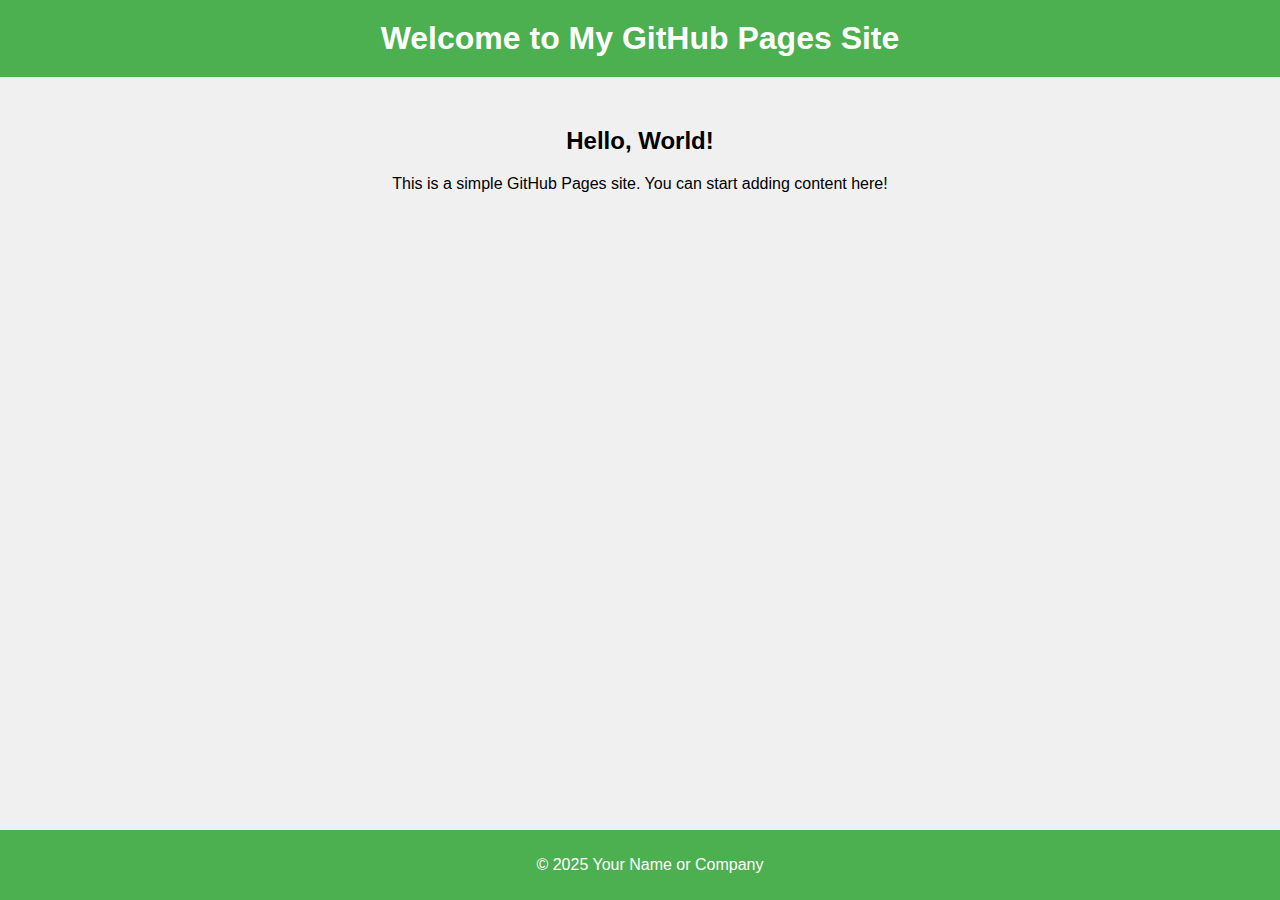
==== index.html @ c52227a0 "Add index.html for GitHub Pages" ====
<!DOCTYPE html>
<html lang="en">
<head>
    <meta charset="UTF-8">
    <meta name="viewport" content="width=device-width, initial-scale=1.0">
    <title>Your GitHub Pages Site</title>
    <style>
        body {
            font-family: Arial, sans-serif;
            background-color: #f0f0f0;
            margin: 0;
            padding: 0;
            text-align: center;
        }
        header {
            background-color: #4CAF50;
            color: white;
            padding: 20px;
        }
        h1 {
            margin: 0;
        }
        .content {
            margin-top: 50px;
        }
        footer {
            position: fixed;
            bottom: 0;
            width: 100%;
            background-color: #4CAF50;
            color: white;
            text-align: center;
            padding: 10px;
        }
    </style>
</head>
<body>
    <header>
        <h1>Welcome to My GitHub Pages Site</h1>
    </header>

    <div class="content">
        <h2>Hello, World!</h2>
        <p>This is a simple GitHub Pages site. You can start adding content here!</p>
    </div>

    <footer>
        <p>&copy; 2025 Your Name or Company</p>
    </footer>
</body>
</html>
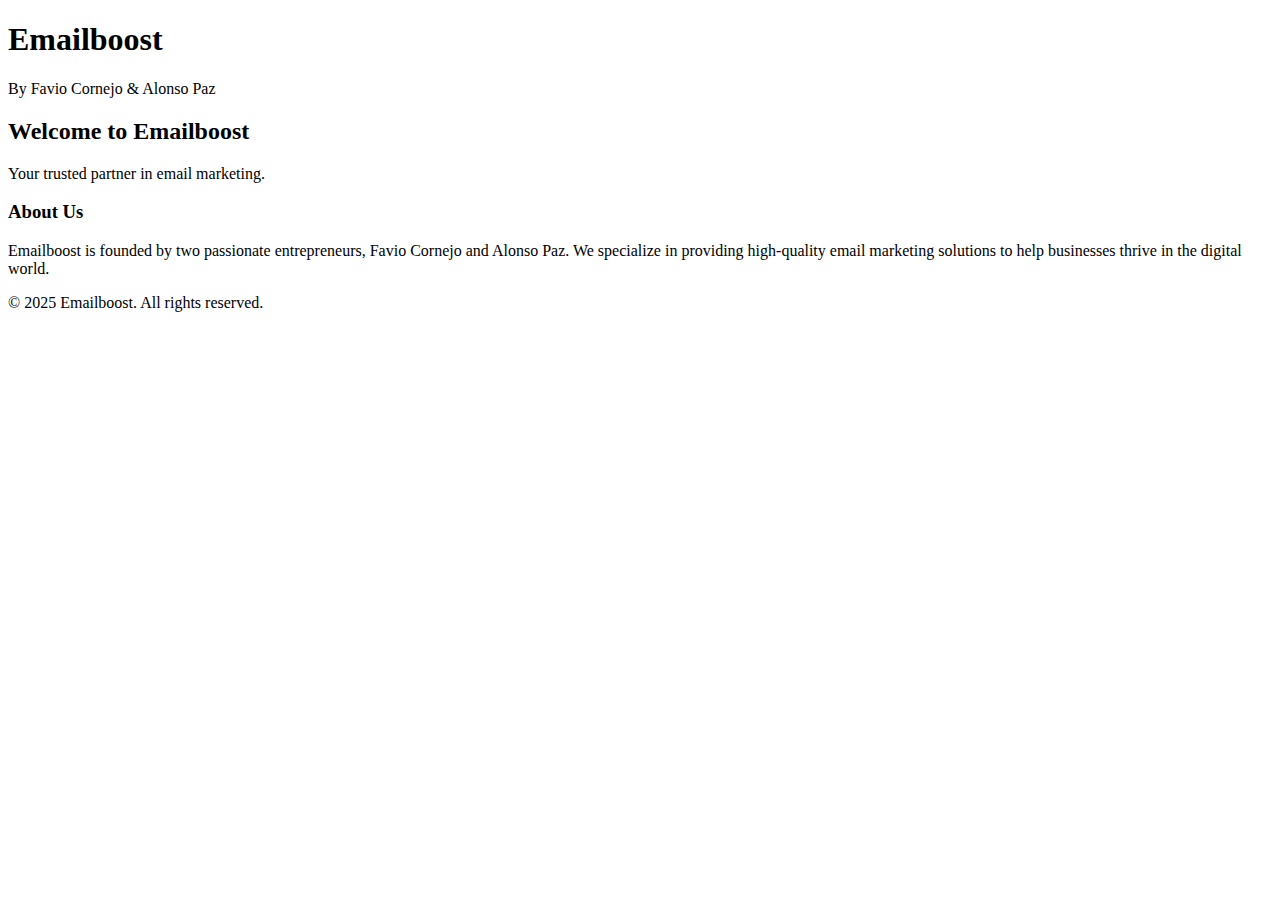
==== commit 24e0c46f: "Update index.html" ====
--- a/index.html
+++ b/index.html
@@ -3,49 +3,28 @@
 <head>
     <meta charset="UTF-8">
     <meta name="viewport" content="width=device-width, initial-scale=1.0">
-    <title>Your GitHub Pages Site</title>
-    <style>
-        body {
-            font-family: Arial, sans-serif;
-            background-color: #f0f0f0;
-            margin: 0;
-            padding: 0;
-            text-align: center;
-        }
-        header {
-            background-color: #4CAF50;
-            color: white;
-            padding: 20px;
-        }
-        h1 {
-            margin: 0;
-        }
-        .content {
-            margin-top: 50px;
-        }
-        footer {
-            position: fixed;
-            bottom: 0;
-            width: 100%;
-            background-color: #4CAF50;
-            color: white;
-            text-align: center;
-            padding: 10px;
-        }
-    </style>
+    <title>Emailboost</title>
+    <link rel="stylesheet" href="styles.css">
 </head>
 <body>
     <header>
-        <h1>Welcome to My GitHub Pages Site</h1>
+        <div class="logo">
+            <h1>Emailboost</h1>
+            <p>By Favio Cornejo & Alonso Paz</p>
+        </div>
     </header>
-
-    <div class="content">
-        <h2>Hello, World!</h2>
-        <p>This is a simple GitHub Pages site. You can start adding content here!</p>
-    </div>
-
+    <main>
+        <section class="intro">
+            <h2>Welcome to Emailboost</h2>
+            <p>Your trusted partner in email marketing.</p>
+        </section>
+        <section class="about">
+            <h3>About Us</h3>
+            <p>Emailboost is founded by two passionate entrepreneurs, Favio Cornejo and Alonso Paz. We specialize in providing high-quality email marketing solutions to help businesses thrive in the digital world.</p>
+        </section>
+    </main>
     <footer>
-        <p>&copy; 2025 Your Name or Company</p>
+        <p>&copy; 2025 Emailboost. All rights reserved.</p>
     </footer>
 </body>
 </html>
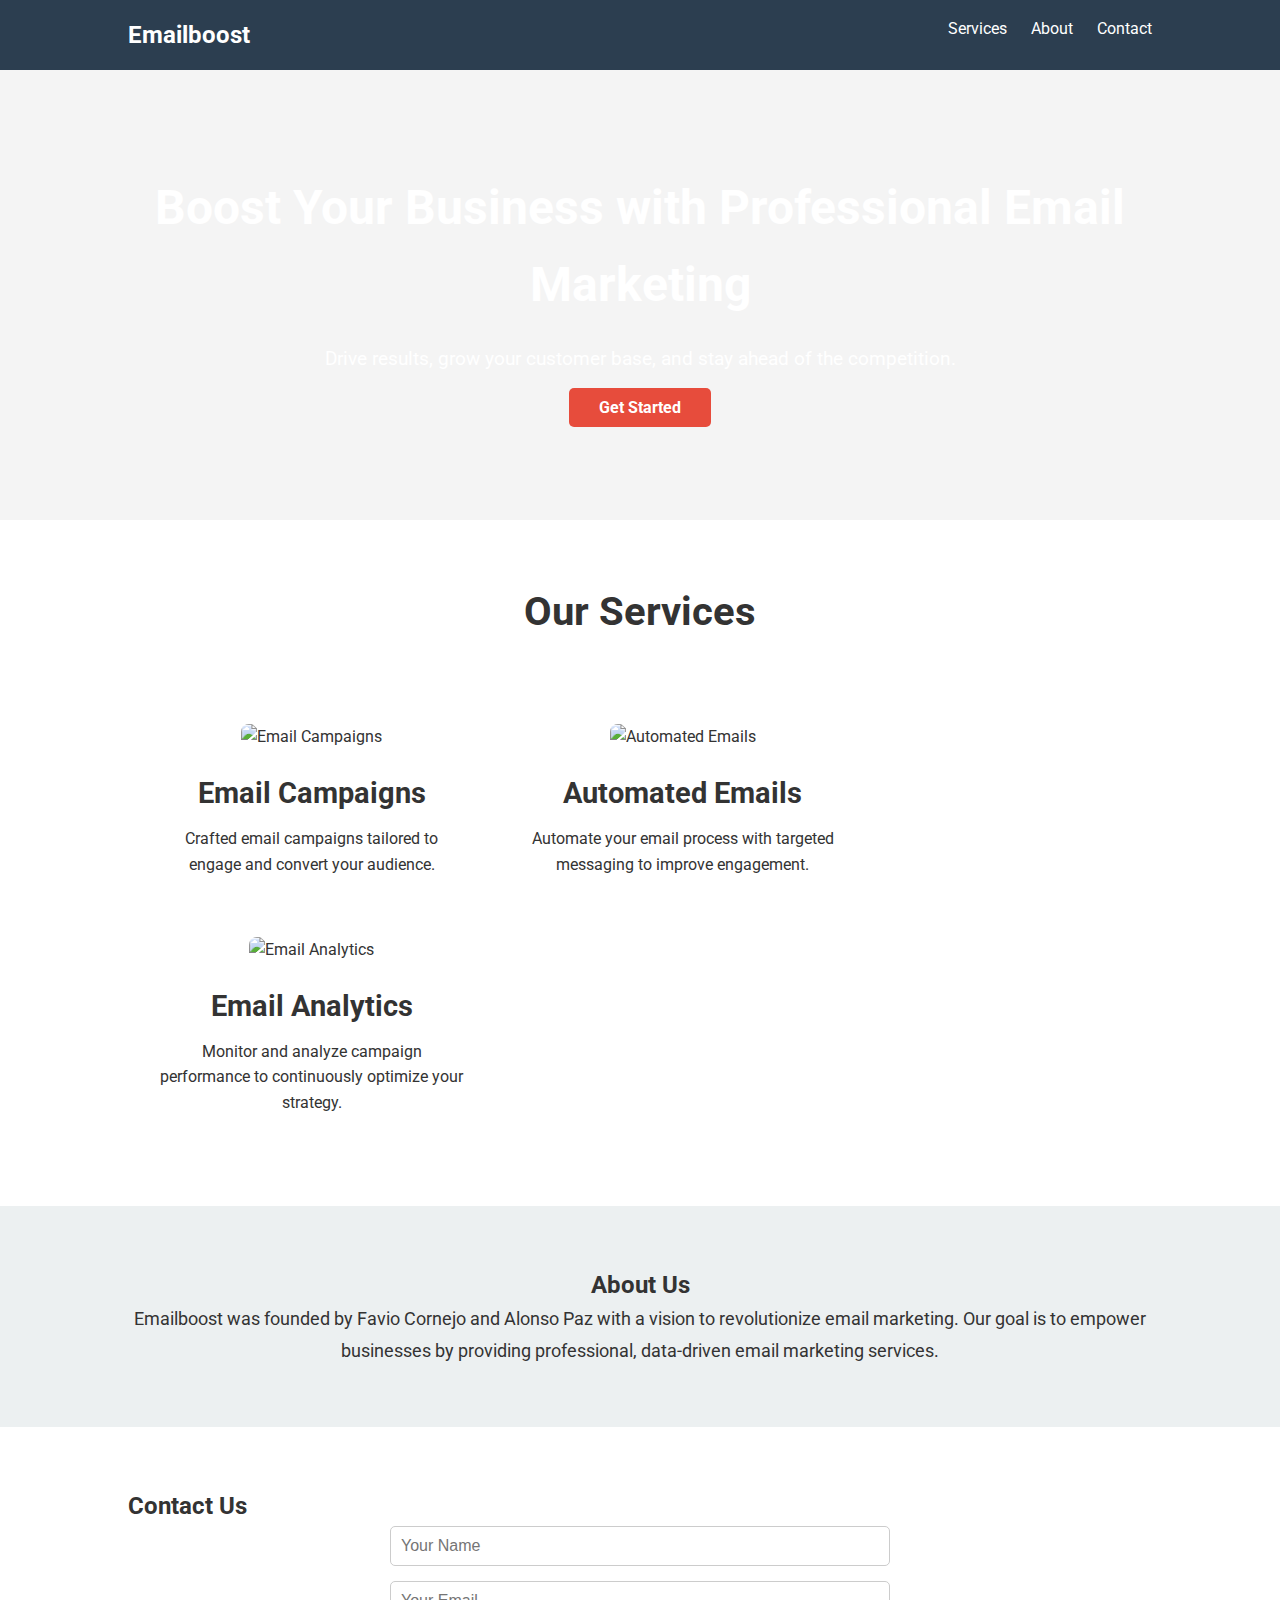
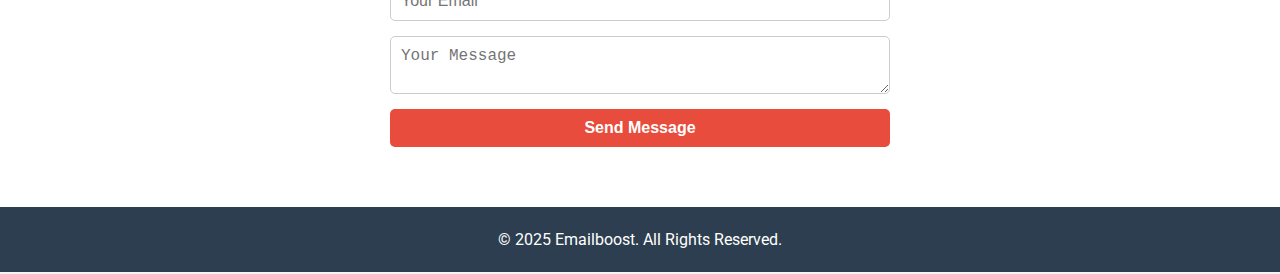
==== commit dabf4a1a: "Update index.html" ====
--- a/index.html
+++ b/index.html
@@ -3,28 +3,84 @@
 <head>
     <meta charset="UTF-8">
     <meta name="viewport" content="width=device-width, initial-scale=1.0">
-    <title>Emailboost</title>
+    <meta name="description" content="Emailboost - Professional Email Marketing Services">
+    <title>Emailboost - Email Marketing Services</title>
+    <link href="https://fonts.googleapis.com/css2?family=Roboto:wght@400;700&display=swap" rel="stylesheet">
     <link rel="stylesheet" href="styles.css">
 </head>
 <body>
+    <!-- Navbar -->
     <header>
-        <div class="logo">
-            <h1>Emailboost</h1>
-            <p>By Favio Cornejo & Alonso Paz</p>
+        <nav>
+            <div class="container">
+                <a href="#" class="logo">Emailboost</a>
+                <ul class="nav-links">
+                    <li><a href="#services">Services</a></li>
+                    <li><a href="#about">About</a></li>
+                    <li><a href="#contact">Contact</a></li>
+                </ul>
+            </div>
+        </nav>
+    </header>
+
+    <!-- Hero Section -->
+    <section class="hero">
+        <div class="container">
+            <h1>Boost Your Business with Professional Email Marketing</h1>
+            <p>Drive results, grow your customer base, and stay ahead of the competition.</p>
+            <a href="#contact" class="cta-btn">Get Started</a>
         </div>
-    </header>
-    <main>
-        <section class="intro">
-            <h2>Welcome to Emailboost</h2>
-            <p>Your trusted partner in email marketing.</p>
-        </section>
-        <section class="about">
-            <h3>About Us</h3>
-            <p>Emailboost is founded by two passionate entrepreneurs, Favio Cornejo and Alonso Paz. We specialize in providing high-quality email marketing solutions to help businesses thrive in the digital world.</p>
-        </section>
-    </main>
+    </section>
+
+    <!-- Services Section -->
+    <section id="services" class="services">
+        <div class="container">
+            <h2>Our Services</h2>
+            <div class="service-item">
+                <img src="email-campaign.jpg" alt="Email Campaigns">
+                <h3>Email Campaigns</h3>
+                <p>Crafted email campaigns tailored to engage and convert your audience.</p>
+            </div>
+            <div class="service-item">
+                <img src="automated-emails.jpg" alt="Automated Emails">
+                <h3>Automated Emails</h3>
+                <p>Automate your email process with targeted messaging to improve engagement.</p>
+            </div>
+            <div class="service-item">
+                <img src="analytics.jpg" alt="Email Analytics">
+                <h3>Email Analytics</h3>
+                <p>Monitor and analyze campaign performance to continuously optimize your strategy.</p>
+            </div>
+        </div>
+    </section>
+
+    <!-- About Section -->
+    <section id="about" class="about">
+        <div class="container">
+            <h2>About Us</h2>
+            <p>Emailboost was founded by Favio Cornejo and Alonso Paz with a vision to revolutionize email marketing. Our goal is to empower businesses by providing professional, data-driven email marketing services.</p>
+        </div>
+    </section>
+
+    <!-- Contact Section -->
+    <section id="contact" class="contact">
+        <div class="container">
+            <h2>Contact Us</h2>
+            <form action="submit_form.php" method="POST">
+                <input type="text" name="name" placeholder="Your Name" required>
+                <input type="email" name="email" placeholder="Your Email" required>
+                <textarea name="message" placeholder="Your Message" required></textarea>
+                <button type="submit" class="cta-btn">Send Message</button>
+            </form>
+        </div>
+    </section>
+
+    <!-- Footer -->
     <footer>
-        <p>&copy; 2025 Emailboost. All rights reserved.</p>
+        <div class="container">
+            <p>&copy; 2025 Emailboost. All Rights Reserved.</p>
+        </div>
     </footer>
+
 </body>
 </html>
--- a/styles.css
+++ b/styles.css
@@ -0,0 +1,162 @@
+/* Reset some default styles */
+* {
+    margin: 0;
+    padding: 0;
+    box-sizing: border-box;
+}
+
+/* General Body and Font Styles */
+body {
+    font-family: 'Roboto', sans-serif;
+    line-height: 1.6;
+    color: #333;
+    background-color: #f4f4f4;
+}
+
+.container {
+    width: 80%;
+    margin: 0 auto;
+    max-width: 1200px;
+}
+
+/* Navbar Styles */
+header {
+    background-color: #2c3e50;
+    padding: 1rem 0;
+}
+
+header .logo {
+    color: #fff;
+    font-size: 24px;
+    text-decoration: none;
+    font-weight: 700;
+}
+
+header .nav-links {
+    list-style-type: none;
+    float: right;
+}
+
+header .nav-links li {
+    display: inline;
+    margin-left: 20px;
+}
+
+header .nav-links a {
+    color: #fff;
+    text-decoration: none;
+    font-size: 16px;
+}
+
+/* Hero Section Styles */
+.hero {
+    background: url('hero-bg.jpg') no-repeat center center/cover;
+    color: #fff;
+    padding: 100px 0;
+    text-align: center;
+}
+
+.hero h1 {
+    font-size: 3rem;
+    margin-bottom: 20px;
+}
+
+.hero p {
+    font-size: 1.2rem;
+    margin-bottom: 20px;
+}
+
+.cta-btn {
+    background-color: #e74c3c;
+    color: #fff;
+    padding: 10px 30px;
+    text-decoration: none;
+    border-radius: 5px;
+    font-weight: bold;
+}
+
+/* Services Section Styles */
+.services {
+    background-color: #fff;
+    padding: 60px 0;
+}
+
+.services h2 {
+    text-align: center;
+    margin-bottom: 50px;
+    font-size: 2.5rem;
+}
+
+.service-item {
+    text-align: center;
+    margin: 30px;
+    display: inline-block;
+    width: 30%;
+}
+
+.service-item img {
+    max-width: 100%;
+    height: auto;
+    border-radius: 8px;
+    margin-bottom: 20px;
+}
+
+.service-item h3 {
+    font-size: 1.8rem;
+    margin-bottom: 10px;
+}
+
+.service-item p {
+    font-size: 1rem;
+}
+
+/* About Section Styles */
+.about {
+    background-color: #ecf0f1;
+    padding: 60px 0;
+    text-align: center;
+}
+
+.about p {
+    font-size: 1.1rem;
+    line-height: 1.8;
+}
+
+/* Contact Section Styles */
+.contact {
+    background-color: #fff;
+    padding: 60px 0;
+}
+
+.contact form {
+    max-width: 500px;
+    margin: 0 auto;
+    display: flex;
+    flex-direction: column;
+}
+
+.contact input, .contact textarea {
+    margin-bottom: 15px;
+    padding: 10px;
+    font-size: 1rem;
+    border: 1px solid #ccc;
+    border-radius: 5px;
+}
+
+.contact button {
+    background-color: #e74c3c;
+    color: #fff;
+    padding: 10px 30px;
+    font-size: 1rem;
+    border: none;
+    border-radius: 5px;
+    cursor: pointer;
+}
+
+/* Footer Styles */
+footer {
+    background-color: #2c3e50;
+    color: #fff;
+    padding: 20px 0;
+    text-align: center;
+}
